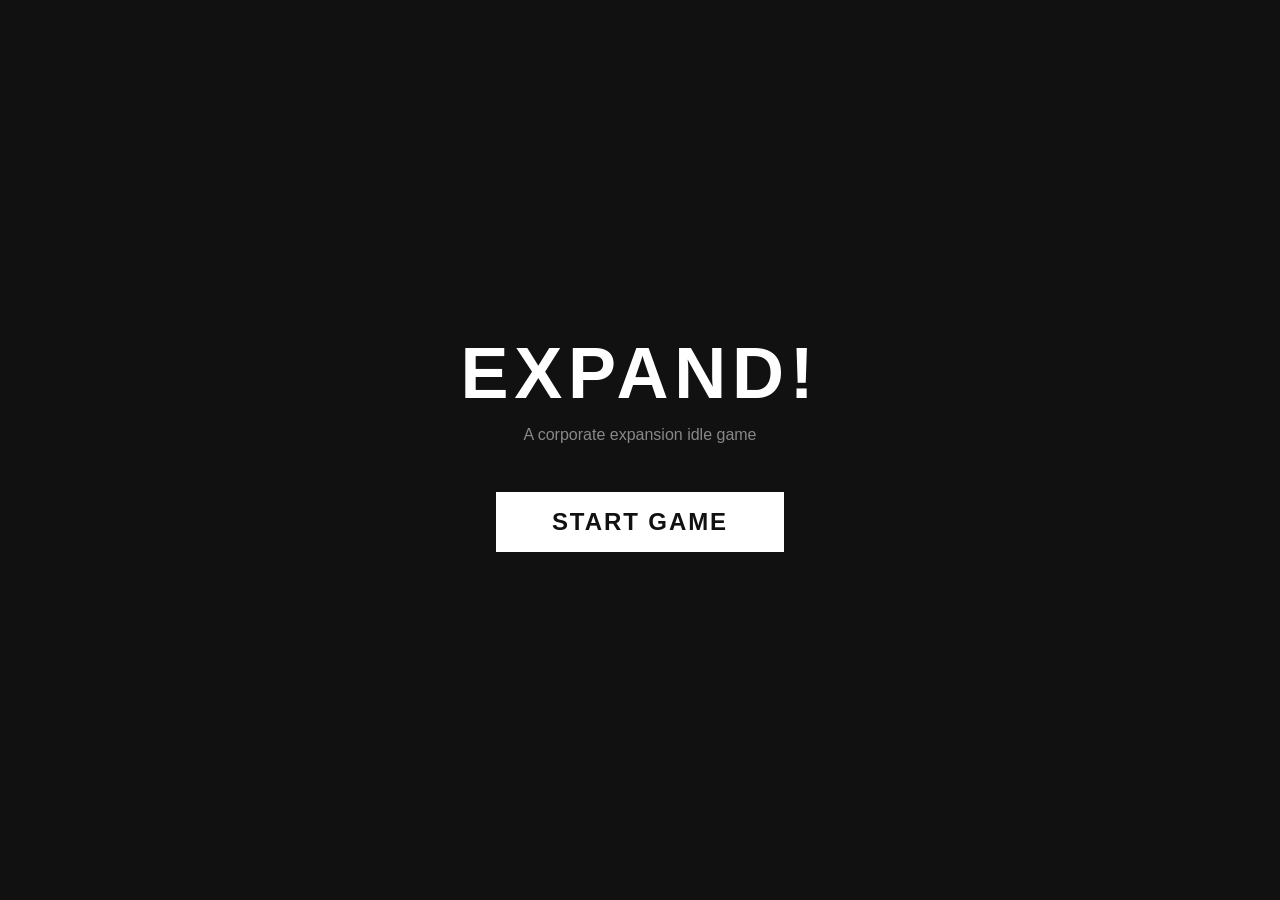
==== game/index.html @ 3dc61f21 "Game logic" ====
<!DOCTYPE html>
<html lang="en">
<head>
  <meta charset="UTF-8">
  <meta name="viewport" content="width=device-width, initial-scale=1.0">
  <title>EXPAND!</title>
  <link rel="stylesheet" href="css/style.css">
</head>
<body>

<!-- ── Start Screen ─────────────────────────────────────────────── -->
<div id="start-screen">
  <div class="start-inner">
    <h1 class="start-logo">EXPAND!</h1>
    <p class="start-tagline">A corporate expansion idle game</p>
    <button class="start-btn" onclick="window.startGame()">START GAME</button>
    <p class="start-note" id="start-resume" hidden>Session in progress — resume where you left off</p>
  </div>
</div>

<!-- ── Main Game ─────────────────────────────────────────────────── -->
<div id="game" hidden>

  <!-- Sticky top bar: money + click -->
  <div id="top-bar">
    <div id="money-display">$0</div>
    <div class="top-bar-right">
      <div id="income-display">$0/sec</div>
      <div id="revenue-display">$0 total</div>
      <button id="click-btn" onclick="window.handleClick()">CLICK</button>
      <div class="speed-controls">
        <span class="speed-label">DEV</span>
        <button class="speed-btn active" onclick="window.setGameSpeed(1)"   id="spd-1"  >1×</button>
        <button class="speed-btn"        onclick="window.setGameSpeed(10)"  id="spd-10" >10×</button>
        <button class="speed-btn"        onclick="window.setGameSpeed(100)" id="spd-100">100×</button>
      </div>
    </div>
  </div>

  <!-- Intern bar (hidden until 5 clicks) -->
  <div id="intern-bar" hidden>
    <span id="intern-label">Interns: <strong id="intern-count">0</strong></span>
    <span id="intern-income"></span>
    <button id="hire-btn" onclick="window.handleHireIntern()">
      Hire Intern — $<span id="intern-cost-display">5</span>
    </button>
    <span id="intern-flavor" hidden></span>
  </div>

  <!-- Fork choice (appears when threshold hit, before subsidiary unlocks) -->
  <div id="fork-zone" hidden></div>

  <!-- Subsidiary tabs -->
  <div id="sub-zone" hidden>
    <div id="sub-tabs"></div>
    <div id="sub-content"></div>
  </div>

  <!-- Government Track (visible after first gov upgrade is affordable) -->
  <div id="gov-zone" hidden>
    <div class="zone-header">Government Track</div>
    <div id="gov-content"></div>
  </div>

  <!-- HQ Upgrades (visible after first HQ threshold reached) -->
  <div id="hq-zone" hidden>
    <div class="zone-header">HQ Upgrades</div>
    <div id="hq-content"></div>
  </div>

</div>

<!-- ── Animation Overlay ─────────────────────────────────────────── -->
<!--
  Unified animation system for: subsidiary unlock, upgrade purchase, gov track, fork.
  Same HTML component for all — only content changes.
  TODO: replace .anim-media-slot with <img> or <video> once assets exist.
-->
<div id="anim-overlay" class="anim-overlay" hidden onclick="window.dismissAnim()">
  <div class="anim-card" onclick="event.stopPropagation()">
    <div class="anim-media-slot" id="anim-media">
      <!-- Future: <img src="…"> or <video src="…"> goes here -->
      <div class="anim-media-placeholder" id="anim-media-placeholder"></div>
    </div>
    <div class="anim-type"     id="anim-type"></div>
    <div class="anim-title"    id="anim-title"></div>
    <div class="anim-subtitle" id="anim-subtitle"></div>
    <div class="anim-detail"   id="anim-detail"></div>
    <button class="anim-continue" onclick="window.dismissAnim()">CONTINUE</button>
  </div>
</div>

<!-- ── Toast (quick upgrade feedback) ───────────────────────────── -->
<div id="toast" hidden></div>

<script type="module" src="js/main.js"></script>
</body>
</html>
---- game/css/style.css ----
/*
  EXPAND! — Game Styles
  Font: Helvetica only
  Sizes: 12px (label/meta), 16px (body), 24px (headline)
  Design pass will replace this entirely — keep it structural for now.
*/

*, *::before, *::after { box-sizing: border-box; margin: 0; padding: 0; }

:root {
  --black: #111;
  --white: #fff;
  --gray:  #888;
  --light: #f0f0f0;
  --border: #ddd;
  --red: #c00;
}

body {
  font-family: Helvetica, Arial, sans-serif;
  font-size: 16px;
  background: var(--light);
  color: var(--black);
  min-height: 100vh;
}

/* ── Start Screen ───────────────────────────────────────────────── */
#start-screen {
  position: fixed; inset: 0;
  background: var(--black);
  display: flex; align-items: center; justify-content: center;
  z-index: 100;
}
#start-screen.hidden { display: none; }

.start-inner { text-align: center; }

.start-logo {
  font-size: 72px;
  font-weight: bold;
  color: var(--white);
  letter-spacing: 0.08em;
  margin-bottom: 12px;
}

.start-tagline {
  font-size: 16px;
  color: var(--gray);
  margin-bottom: 48px;
}

.start-btn {
  font-family: inherit;
  font-size: 24px;
  font-weight: bold;
  letter-spacing: 0.08em;
  padding: 16px 56px;
  background: var(--white);
  color: var(--black);
  border: none;
  cursor: pointer;
  display: block;
  margin: 0 auto 16px;
}
.start-btn:hover { background: #ddd; }

.start-note {
  font-size: 12px;
  color: var(--gray);
}

/* ── Top Bar ────────────────────────────────────────────────────── */
#top-bar {
  background: var(--black);
  color: var(--white);
  padding: 12px 24px;
  display: flex;
  align-items: center;
  justify-content: space-between;
  position: sticky;
  top: 0;
  z-index: 50;
  gap: 16px;
}

#money-display {
  font-size: 24px;
  font-weight: bold;
  min-width: 140px;
}

.top-bar-right {
  display: flex;
  align-items: center;
  gap: 16px;
}

#income-display { font-size: 16px; color: #aaa; }
#revenue-display { font-size: 12px; color: var(--gray); }

#click-btn {
  font-family: inherit;
  font-size: 16px;
  font-weight: bold;
  letter-spacing: 0.05em;
  padding: 8px 28px;
  background: var(--white);
  color: var(--black);
  border: none;
  cursor: pointer;
}
#click-btn:active { transform: scale(0.96); }

.speed-controls {
  display: flex;
  align-items: center;
  gap: 4px;
}
.speed-label {
  font-size: 12px;
  color: #555;
  margin-right: 4px;
}
.speed-btn {
  font-family: inherit;
  font-size: 12px;
  padding: 4px 8px;
  background: transparent;
  color: var(--gray);
  border: 1px solid #444;
  cursor: pointer;
}
.speed-btn.active { background: var(--white); color: var(--black); border-color: var(--white); }
.speed-btn:hover:not(.active) { color: var(--white); }

/* ── Intern Bar ─────────────────────────────────────────────────── */
#intern-bar {
  background: var(--white);
  border-bottom: 1px solid var(--border);
  padding: 12px 24px;
  display: flex;
  align-items: center;
  gap: 20px;
  font-size: 16px;
}
#intern-bar[hidden] { display: none; }
#intern-income { font-size: 12px; color: var(--gray); }
#intern-flavor { font-size: 12px; color: var(--gray); font-style: italic; }

#hire-btn {
  font-family: inherit;
  font-size: 16px;
  padding: 6px 20px;
  border: 2px solid var(--black);
  background: transparent;
  cursor: pointer;
}
#hire-btn:hover:not(:disabled) { background: var(--black); color: var(--white); }
#hire-btn:disabled { border-color: var(--border); color: var(--gray); cursor: default; }

/* ── Zone structure ─────────────────────────────────────────────── */
.zone-header {
  font-size: 12px;
  font-weight: bold;
  letter-spacing: 0.08em;
  text-transform: uppercase;
  padding: 16px 24px 0;
  color: var(--gray);
}

/* ── Fork Zone ──────────────────────────────────────────────────── */
#fork-zone[hidden] { display: none; }
#fork-zone { background: var(--black); color: var(--white); }

.fork-block { padding: 32px 24px; border-bottom: 1px solid #333; }
.fork-block:last-child { border-bottom: none; }
.fork-label-text {
  font-size: 12px;
  font-weight: bold;
  letter-spacing: 0.08em;
  text-transform: uppercase;
  color: var(--gray);
  margin-bottom: 4px;
}
.fork-threshold-text {
  font-size: 12px;
  color: #555;
  margin-bottom: 20px;
}
.fork-options { display: flex; gap: 16px; }
.fork-option-btn {
  flex: 1;
  font-family: inherit;
  font-size: 16px;
  font-weight: bold;
  text-align: left;
  padding: 20px;
  background: transparent;
  color: var(--white);
  border: 2px solid #444;
  cursor: pointer;
}
.fork-option-btn:hover { border-color: var(--white); background: #222; }
.fork-option-name { font-size: 24px; display: block; margin-bottom: 4px; }
.fork-option-meta { font-size: 12px; color: var(--gray); display: block; }

/* ── Subsidiary Zone ────────────────────────────────────────────── */
#sub-zone[hidden] { display: none; }
#sub-zone { background: var(--white); }

#sub-tabs {
  display: flex;
  border-bottom: 2px solid var(--black);
  overflow-x: auto;
  padding: 0 24px;
}

.sub-tab {
  font-family: inherit;
  font-size: 12px;
  font-weight: bold;
  letter-spacing: 0.06em;
  text-transform: uppercase;
  padding: 12px 20px;
  background: transparent;
  border: none;
  cursor: pointer;
  color: var(--gray);
  white-space: nowrap;
  border-bottom: 2px solid transparent;
  margin-bottom: -2px;
}
.sub-tab:hover { color: var(--black); }
.sub-tab.active { color: var(--black); border-bottom-color: var(--black); }

#sub-content { padding: 24px; }

.sub-header {
  display: flex;
  align-items: baseline;
  gap: 12px;
  margin-bottom: 24px;
}
.sub-name-big { font-size: 24px; font-weight: bold; }
.sub-ticker-tag {
  font-size: 12px;
  font-weight: bold;
  font-family: 'Courier New', monospace;
  color: var(--gray);
}
.sub-rate-tag { font-size: 12px; color: var(--gray); }
.sub-rate-current { font-size: 12px; color: var(--black); font-weight: bold; }

.tier-block { margin-bottom: 32px; }
.tier-label {
  font-size: 12px;
  font-weight: bold;
  letter-spacing: 0.08em;
  text-transform: uppercase;
  color: var(--gray);
  margin-bottom: 12px;
  display: flex;
  align-items: center;
  gap: 12px;
}
.tier-locked-tag {
  font-size: 12px;
  color: #bbb;
  font-weight: normal;
  letter-spacing: 0;
  text-transform: none;
  font-style: italic;
}

.upgrade-row {
  display: flex;
  align-items: center;
  justify-content: space-between;
  padding: 10px 0;
  border-bottom: 1px solid var(--border);
  gap: 16px;
}
.upgrade-row:last-child { border-bottom: none; }
.upgrade-row.is-purchased { opacity: 0.45; }
.upgrade-row.is-locked { opacity: 0.3; pointer-events: none; }

.upgrade-name { font-size: 16px; flex: 1; }
.upgrade-name.is-path {
  font-size: 12px;
  color: #bbb;
  font-family: 'Courier New', monospace;
}

.purchased-mark { font-size: 16px; color: var(--black); }

.buy-btn {
  font-family: inherit;
  font-size: 12px;
  font-weight: bold;
  padding: 6px 14px;
  border: 2px solid var(--black);
  background: transparent;
  cursor: pointer;
  white-space: nowrap;
}
.buy-btn:hover:not(.unaffordable) { background: var(--black); color: var(--white); }
.buy-btn.unaffordable {
  border-color: var(--border);
  color: var(--gray);
  cursor: default;
}

/* ── Government Track ───────────────────────────────────────────── */
#gov-zone[hidden] { display: none; }
#gov-zone { background: var(--light); padding-bottom: 24px; }

#gov-content {
  display: grid;
  grid-template-columns: repeat(auto-fill, minmax(260px, 1fr));
  gap: 16px;
  padding: 16px 24px;
}

.gov-category { background: var(--white); padding: 16px; }
.gov-cat-name {
  font-size: 12px;
  font-weight: bold;
  letter-spacing: 0.06em;
  text-transform: uppercase;
  margin-bottom: 12px;
  color: var(--gray);
}

.gov-row {
  display: flex;
  align-items: flex-start;
  justify-content: space-between;
  gap: 12px;
  padding: 10px 0;
  border-bottom: 1px solid var(--border);
}
.gov-row:last-child { border-bottom: none; }
.gov-row.is-purchased { opacity: 0.45; }
.gov-row.is-locked { opacity: 0.3; pointer-events: none; }

.gov-row-name { font-size: 16px; flex: 1; }
.gov-row-name.is-path {
  font-size: 12px;
  color: #bbb;
  font-family: 'Courier New', monospace;
}

/* ── HQ Upgrades ────────────────────────────────────────────────── */
#hq-zone[hidden] { display: none; }
#hq-zone { background: var(--white); padding-bottom: 24px; }

#hq-content { padding: 16px 24px; }

.hq-row {
  display: flex;
  align-items: center;
  justify-content: space-between;
  gap: 16px;
  padding: 14px 0;
  border-bottom: 1px solid var(--border);
}
.hq-row:last-child { border-bottom: none; }
.hq-row.is-purchased { opacity: 0.45; }
.hq-row.is-locked { opacity: 0.3; }

.hq-row-info { flex: 1; }
.hq-row-name { font-size: 16px; font-weight: bold; }
.hq-row-effect { font-size: 12px; color: var(--gray); margin-top: 2px; }
.hq-row-threshold { font-size: 12px; color: var(--gray); white-space: nowrap; }
.hq-activated { font-size: 12px; color: var(--black); font-weight: bold; }

/* ── Animation Overlay ──────────────────────────────────────────── */
.anim-overlay {
  position: fixed; inset: 0;
  background: rgba(0,0,0,0.88);
  display: flex;
  align-items: center;
  justify-content: center;
  z-index: 200;
}
.anim-overlay[hidden] { display: none; }
.anim-overlay.anim-fade-in  { animation: anim-in  0.2s ease; }
.anim-overlay.anim-fade-out { animation: anim-out 0.2s ease forwards; }
@keyframes anim-in  { from { opacity: 0; } to { opacity: 1; } }
@keyframes anim-out { from { opacity: 1; } to { opacity: 0; } }

.anim-card {
  background: var(--white);
  padding: 40px 48px;
  max-width: 480px;
  width: 90%;
  text-align: center;
}

/* Media slot — replace inner div with <img> or <video> when assets exist */
.anim-media-slot {
  margin-bottom: 24px;
}
.anim-media-placeholder {
  width: 100%;
  height: 140px;
  background: var(--light);
  display: flex;
  align-items: center;
  justify-content: center;
  font-size: 12px;
  color: #bbb;
  font-family: 'Courier New', monospace;
}

.anim-type {
  font-size: 12px;
  font-weight: bold;
  letter-spacing: 0.1em;
  text-transform: uppercase;
  color: var(--gray);
  margin-bottom: 8px;
}
.anim-title    { font-size: 24px; font-weight: bold; margin-bottom: 8px; }
.anim-subtitle { font-size: 16px; color: var(--gray); margin-bottom: 4px; }
.anim-detail   { font-size: 12px; color: var(--gray); margin-bottom: 24px; }

.anim-continue {
  font-family: inherit;
  font-size: 16px;
  font-weight: bold;
  letter-spacing: 0.05em;
  padding: 10px 36px;
  background: var(--black);
  color: var(--white);
  border: none;
  cursor: pointer;
}
.anim-continue:hover { background: #333; }

/* ── Toast ──────────────────────────────────────────────────────── */
#toast {
  position: fixed;
  bottom: 24px;
  right: 24px;
  background: var(--black);
  color: var(--white);
  font-size: 12px;
  padding: 10px 18px;
  z-index: 150;
  pointer-events: none;
  opacity: 0;
  transition: opacity 0.15s;
}
#toast.show { opacity: 1; }
#toast[hidden] { display: none; }
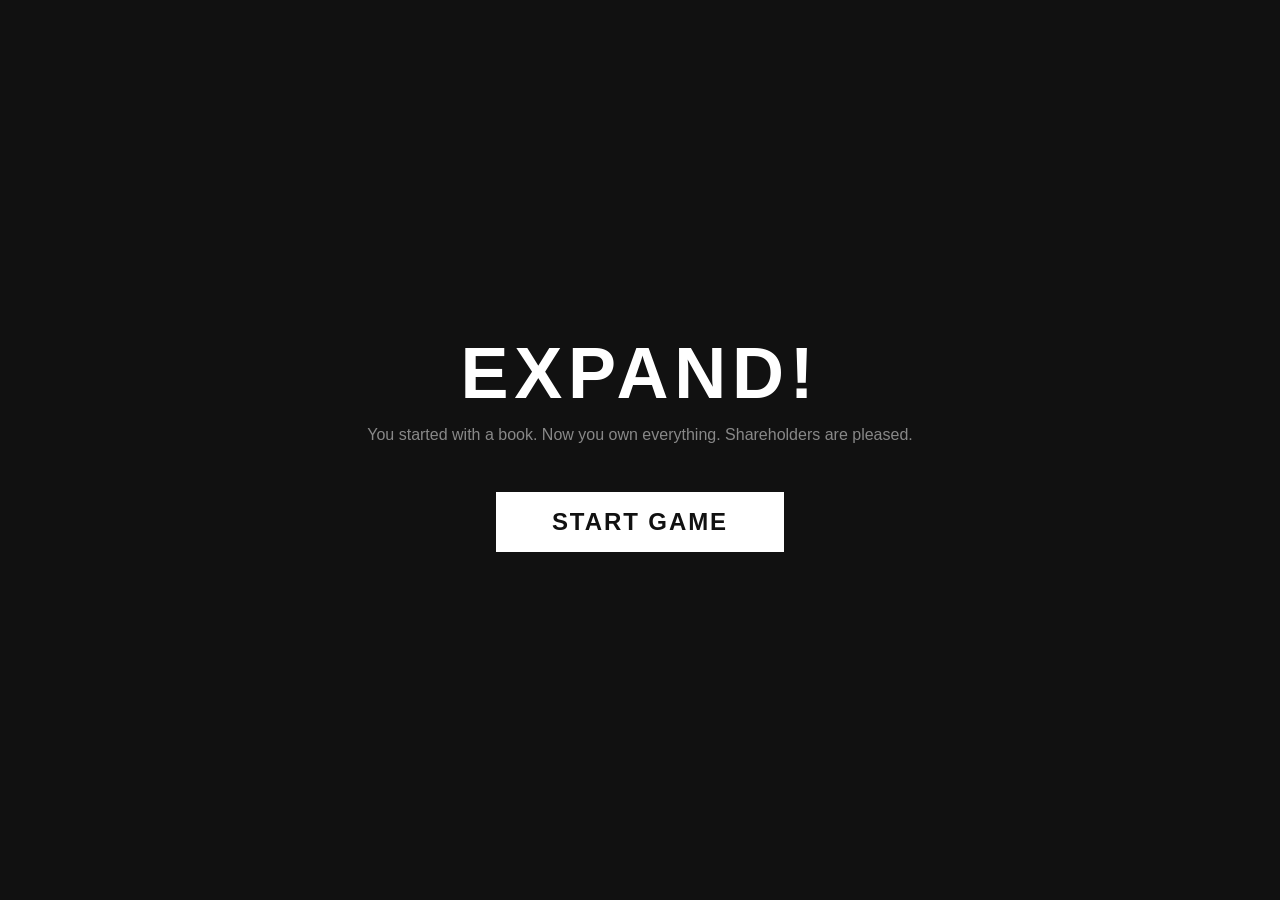
==== commit 9265eae5: "Added copy support in CMS" ====
--- a/game/index.html
+++ b/game/index.html
@@ -12,7 +12,7 @@
 <div id="start-screen">
   <div class="start-inner">
     <h1 class="start-logo">EXPAND!</h1>
-    <p class="start-tagline">A corporate expansion idle game</p>
+    <p class="start-tagline">You started with a book. Now you own everything. Shareholders are pleased.</p>
     <button class="start-btn" onclick="window.startGame()">START GAME</button>
     <p class="start-note" id="start-resume" hidden>Session in progress — resume where you left off</p>
   </div>
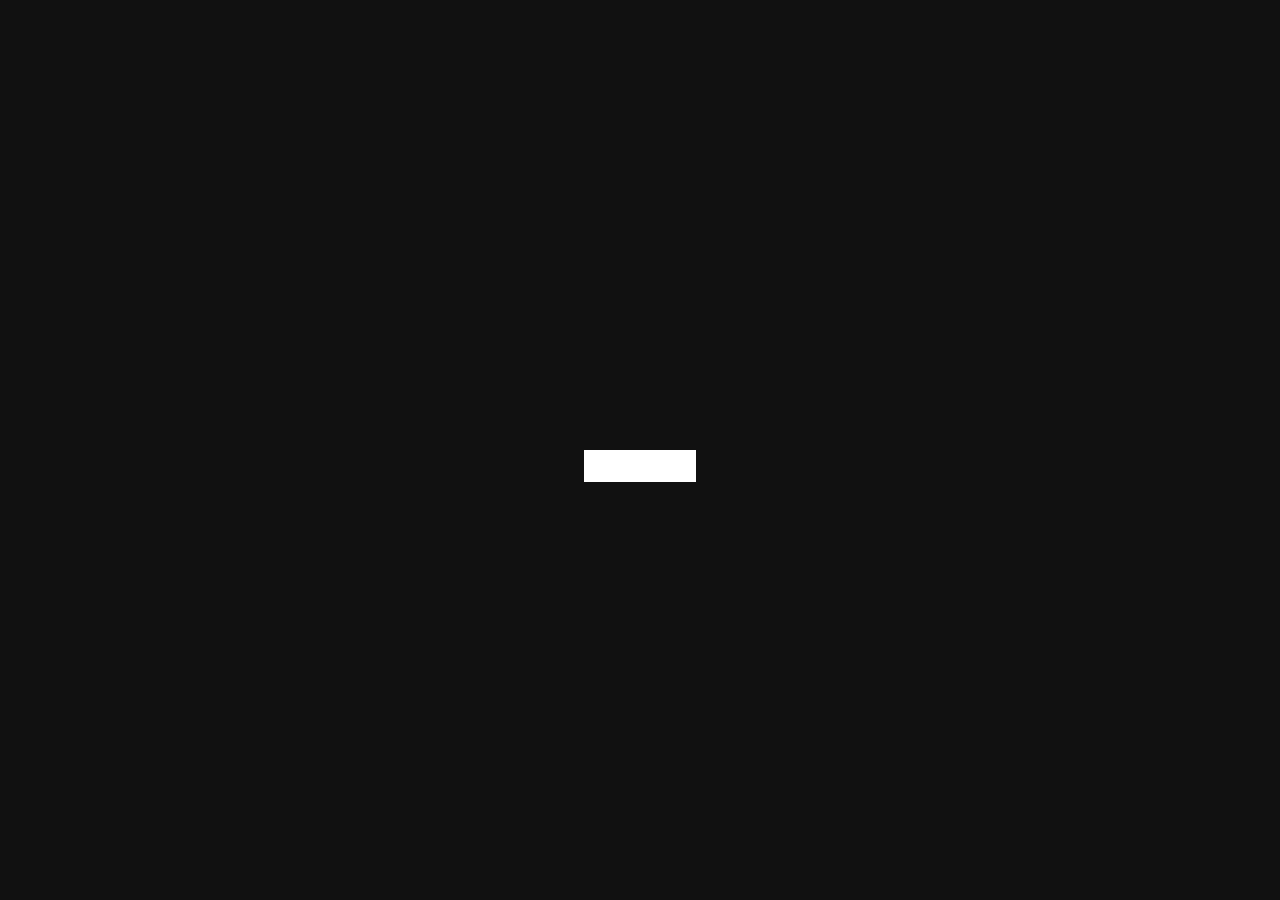
==== commit df518872: "Add start screen copy" ====
--- a/game/index.html
+++ b/game/index.html
@@ -11,10 +11,10 @@
 <!-- ── Start Screen ─────────────────────────────────────────────── -->
 <div id="start-screen">
   <div class="start-inner">
-    <h1 class="start-logo">EXPAND!</h1>
-    <p class="start-tagline">You started with a book. Now you own everything. Shareholders are pleased.</p>
-    <button class="start-btn" onclick="window.startGame()">START GAME</button>
-    <p class="start-note" id="start-resume" hidden>Session in progress — resume where you left off</p>
+    <h1 class="start-logo"  id="start-headline"></h1>
+    <p class="start-tagline" id="start-tagline"></p>
+    <button class="start-btn" id="start-cta" onclick="window.startGame()"></button>
+    <p class="start-note"    id="start-resume" hidden></p>
   </div>
 </div>
 
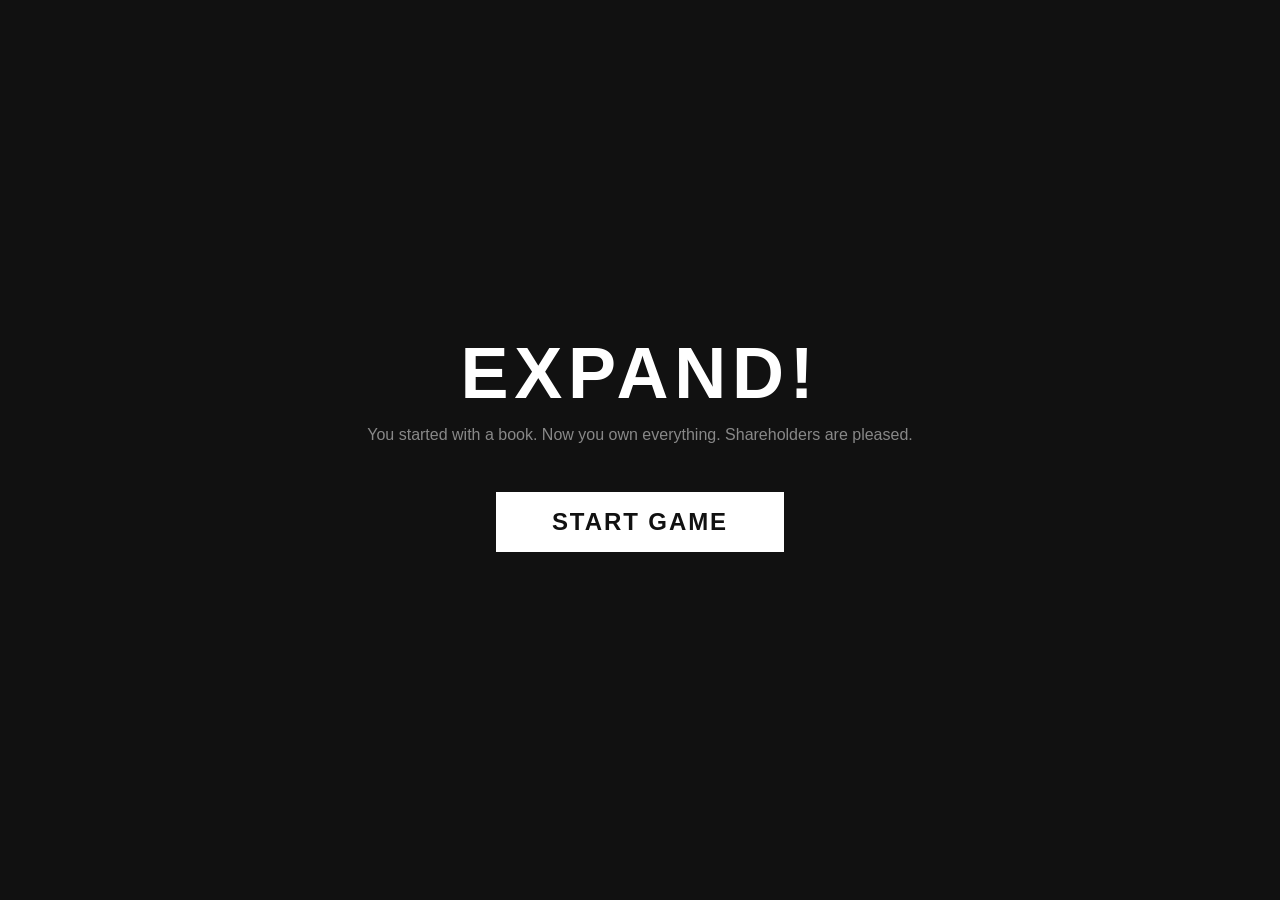
==== commit 6cdabd67: "fixes to copy" ====
--- a/game/index.html
+++ b/game/index.html
@@ -11,10 +11,10 @@
 <!-- ── Start Screen ─────────────────────────────────────────────── -->
 <div id="start-screen">
   <div class="start-inner">
-    <h1 class="start-logo"  id="start-headline"></h1>
-    <p class="start-tagline" id="start-tagline"></p>
-    <button class="start-btn" id="start-cta" onclick="window.startGame()"></button>
-    <p class="start-note"    id="start-resume" hidden></p>
+    <h1 class="start-logo"  id="start-headline">EXPAND!</h1>
+    <p class="start-tagline" id="start-tagline">You started with a book. Now you own everything. Shareholders are pleased.</p>
+    <button class="start-btn" id="start-cta" onclick="window.startGame()">START GAME</button>
+    <p class="start-note"    id="start-resume" hidden>Session in progress — resume where you left off</p>
   </div>
 </div>
 
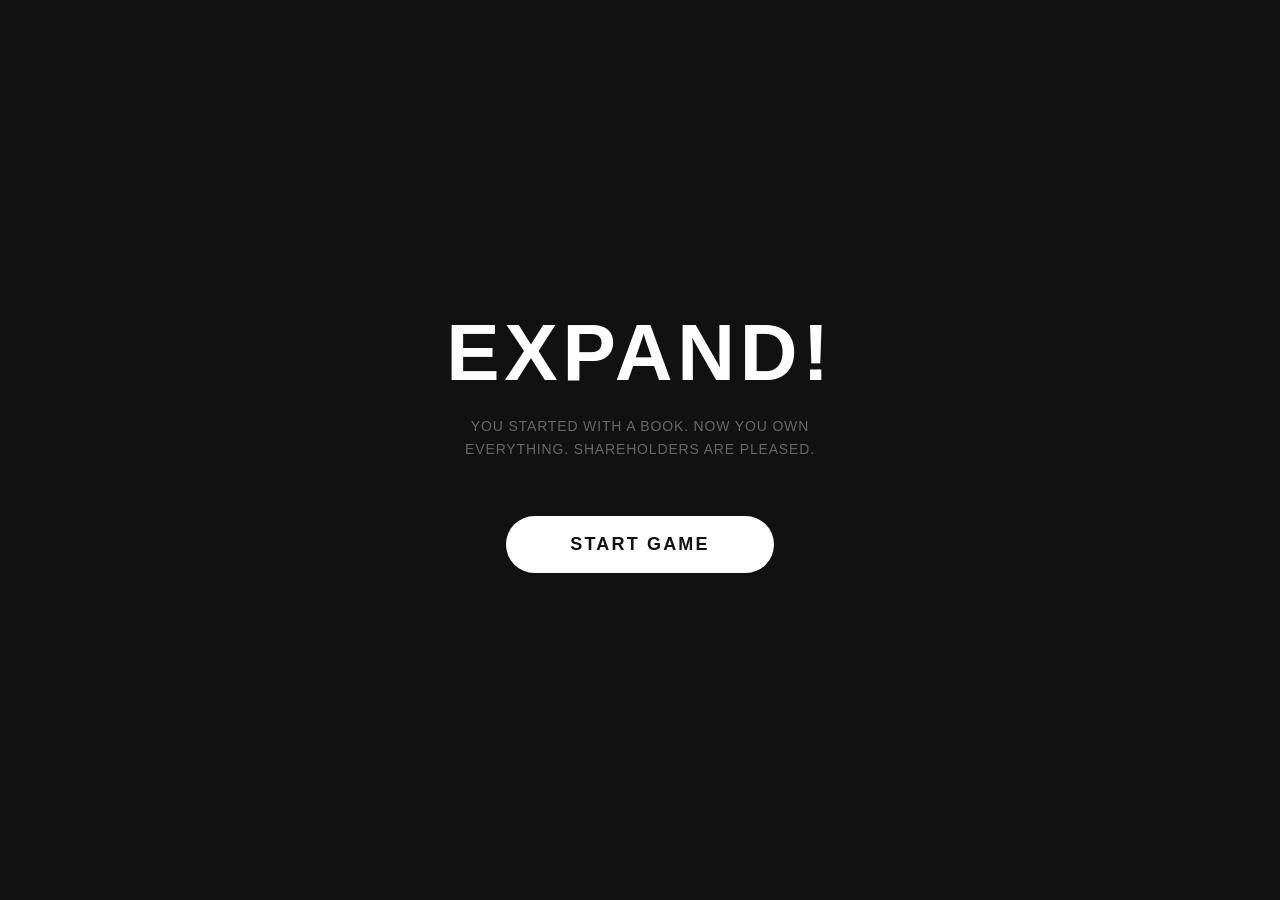
==== commit d816a30f: "design" ====
--- a/game/index.html
+++ b/game/index.html
@@ -21,12 +21,12 @@
 <!-- ── Main Game ─────────────────────────────────────────────────── -->
 <div id="game" hidden>
 
-  <!-- Sticky top bar: money + click -->
+  <!-- Top: money pill + stat pills -->
   <div id="top-bar">
     <div id="money-display">$0</div>
     <div class="top-bar-right">
-      <div id="income-display">$0/sec</div>
-      <div id="revenue-display">$0 total</div>
+      <div id="income-display">$0/SEC</div>
+      <div id="revenue-display">$0 TOTAL</div>
       <button id="click-btn" onclick="window.handleClick()">CLICK</button>
       <div class="speed-controls">
         <span class="speed-label">DEV</span>
@@ -39,12 +39,18 @@
 
   <!-- Intern bar (hidden until 5 clicks) -->
   <div id="intern-bar" hidden>
-    <span id="intern-label">Interns: <strong id="intern-count">0</strong></span>
+    <span id="intern-label">INTERNS: <strong id="intern-count">0</strong></span>
     <span id="intern-income"></span>
     <button id="hire-btn" onclick="window.handleHireIntern()">
-      Hire Intern — $<span id="intern-cost-display">5</span>
+      HIRE INTERN — $<span id="intern-cost-display">5</span>
     </button>
     <span id="intern-flavor" hidden></span>
+  </div>
+
+  <!-- Click zone: big emoji + income rate -->
+  <div class="click-zone">
+    <span class="click-emoji" onclick="window.handleClick()">💵</span>
+    <div class="click-income" id="click-income-display">$0 / SECOND</div>
   </div>
 
   <!-- Fork choice (appears when threshold hit, before subsidiary unlocks) -->
--- a/game/css/style.css
+++ b/game/css/style.css
@@ -1,27 +1,26 @@
 /*
   EXPAND! — Game Styles
-  Font: Helvetica only
-  Sizes: 12px (label/meta), 16px (body), 24px (headline)
-  Design pass will replace this entirely — keep it structural for now.
+  Design: centered layout, pill stats, large click target, card upgrades
+  Font: Helvetica only · All caps throughout
 */
 
 *, *::before, *::after { box-sizing: border-box; margin: 0; padding: 0; }
 
 :root {
-  --black: #111;
-  --white: #fff;
-  --gray:  #888;
-  --light: #f0f0f0;
-  --border: #ddd;
-  --red: #c00;
+  --black:  #111;
+  --white:  #fff;
+  --gray:   #888;
+  --light:  #f5f5f5;
+  --border: #d0d0d0;
 }
 
 body {
   font-family: Helvetica, Arial, sans-serif;
-  font-size: 16px;
-  background: var(--light);
+  background: var(--white);
   color: var(--black);
   min-height: 100vh;
+  text-transform: uppercase;
+  letter-spacing: 0.04em;
 }
 
 /* ── Start Screen ───────────────────────────────────────────────── */
@@ -33,301 +32,404 @@
 }
 #start-screen.hidden { display: none; }
 
-.start-inner { text-align: center; }
+.start-inner { text-align: center; padding: 40px; }
 
 .start-logo {
-  font-size: 72px;
+  font-size: 80px;
   font-weight: bold;
   color: var(--white);
-  letter-spacing: 0.08em;
-  margin-bottom: 12px;
+  letter-spacing: 0.06em;
+  margin-bottom: 16px;
 }
 
 .start-tagline {
-  font-size: 16px;
-  color: var(--gray);
-  margin-bottom: 48px;
+  font-size: 14px;
+  color: #666;
+  letter-spacing: 0.06em;
+  text-transform: uppercase;
+  margin-bottom: 56px;
+  max-width: 440px;
+  line-height: 1.6;
 }
 
 .start-btn {
   font-family: inherit;
-  font-size: 24px;
-  font-weight: bold;
-  letter-spacing: 0.08em;
-  padding: 16px 56px;
+  font-size: 18px;
+  font-weight: bold;
+  letter-spacing: 0.12em;
+  text-transform: uppercase;
+  padding: 18px 64px;
   background: var(--white);
   color: var(--black);
   border: none;
-  cursor: pointer;
-  display: block;
-  margin: 0 auto 16px;
-}
-.start-btn:hover { background: #ddd; }
+  border-radius: 100px;
+  cursor: pointer;
+  display: inline-block;
+  margin-bottom: 20px;
+}
+.start-btn:hover { background: #e0e0e0; }
 
 .start-note {
-  font-size: 12px;
-  color: var(--gray);
-}
-
-/* ── Top Bar ────────────────────────────────────────────────────── */
+  font-size: 11px;
+  color: #555;
+  letter-spacing: 0.08em;
+}
+
+/* ── Main game wrapper ──────────────────────────────────────────── */
+#game {
+  max-width: 900px;
+  margin: 0 auto;
+  padding: 40px 24px 80px;
+}
+#game[hidden] { display: none; }
+
+/* ── Money pill ─────────────────────────────────────────────────── */
 #top-bar {
+  display: flex;
+  flex-direction: column;
+  align-items: center;
+  gap: 14px;
+  margin-bottom: 48px;
+}
+
+#money-display {
+  font-size: 36px;
+  font-weight: bold;
   background: var(--black);
   color: var(--white);
-  padding: 12px 24px;
-  display: flex;
-  align-items: center;
-  justify-content: space-between;
-  position: sticky;
-  top: 0;
-  z-index: 50;
-  gap: 16px;
-}
-
-#money-display {
-  font-size: 24px;
-  font-weight: bold;
-  min-width: 140px;
-}
-
+  padding: 14px 36px;
+  border-radius: 100px;
+  letter-spacing: 0.06em;
+  white-space: nowrap;
+}
+
+/* ── Stat pills row ─────────────────────────────────────────────── */
 .top-bar-right {
   display: flex;
   align-items: center;
-  gap: 16px;
-}
-
-#income-display { font-size: 16px; color: #aaa; }
-#revenue-display { font-size: 12px; color: var(--gray); }
-
-#click-btn {
-  font-family: inherit;
-  font-size: 16px;
-  font-weight: bold;
-  letter-spacing: 0.05em;
-  padding: 8px 28px;
-  background: var(--white);
+  gap: 10px;
+  flex-wrap: wrap;
+  justify-content: center;
+}
+
+#income-display,
+#revenue-display {
+  font-size: 13px;
+  font-weight: bold;
+  letter-spacing: 0.08em;
+  border: 2px solid var(--black);
+  border-radius: 100px;
+  padding: 6px 20px;
   color: var(--black);
-  border: none;
-  cursor: pointer;
-}
-#click-btn:active { transform: scale(0.96); }
+  background: transparent;
+  white-space: nowrap;
+}
+
+/* CLICK button hidden from top bar — it lives in the click zone now */
+#click-btn { display: none; }
 
 .speed-controls {
   display: flex;
   align-items: center;
   gap: 4px;
+  margin-left: 8px;
 }
 .speed-label {
-  font-size: 12px;
-  color: #555;
+  font-size: 10px;
+  color: #aaa;
+  letter-spacing: 0.1em;
   margin-right: 4px;
 }
 .speed-btn {
   font-family: inherit;
-  font-size: 12px;
-  padding: 4px 8px;
+  font-size: 10px;
+  letter-spacing: 0.06em;
+  padding: 4px 10px;
   background: transparent;
-  color: var(--gray);
-  border: 1px solid #444;
-  cursor: pointer;
-}
-.speed-btn.active { background: var(--white); color: var(--black); border-color: var(--white); }
-.speed-btn:hover:not(.active) { color: var(--white); }
-
-/* ── Intern Bar ─────────────────────────────────────────────────── */
+  color: #bbb;
+  border: 1px solid #ddd;
+  border-radius: 100px;
+  cursor: pointer;
+}
+.speed-btn.active { background: var(--black); color: var(--white); border-color: var(--black); }
+.speed-btn:hover:not(.active) { border-color: var(--black); color: var(--black); }
+
+/* ── Intern bar — repurposed as a stat pill row ─────────────────── */
 #intern-bar {
-  background: var(--white);
-  border-bottom: 1px solid var(--border);
-  padding: 12px 24px;
-  display: flex;
+  display: flex;
+  align-items: center;
+  justify-content: center;
+  gap: 10px;
+  flex-wrap: wrap;
+  margin-bottom: 40px;
+}
+#intern-bar[hidden] { display: none; }
+
+#intern-label {
+  font-size: 13px;
+  font-weight: bold;
+  letter-spacing: 0.08em;
+  border: 2px solid var(--black);
+  border-radius: 100px;
+  padding: 6px 20px;
+}
+
+#intern-income { display: none; }
+#intern-flavor { display: none; }
+
+#hire-btn {
+  font-family: inherit;
+  font-size: 13px;
+  font-weight: bold;
+  letter-spacing: 0.08em;
+  padding: 7px 22px;
+  border: 2px solid var(--black);
+  border-radius: 100px;
+  background: transparent;
+  cursor: pointer;
+}
+#hire-btn:hover:not(:disabled) { background: var(--black); color: var(--white); }
+#hire-btn:disabled { border-color: var(--border); color: #bbb; cursor: default; }
+
+/* ── Click zone ─────────────────────────────────────────────────── */
+.click-zone {
+  display: flex;
+  flex-direction: column;
   align-items: center;
   gap: 20px;
-  font-size: 16px;
-}
-#intern-bar[hidden] { display: none; }
-#intern-income { font-size: 12px; color: var(--gray); }
-#intern-flavor { font-size: 12px; color: var(--gray); font-style: italic; }
-
-#hire-btn {
-  font-family: inherit;
-  font-size: 16px;
-  padding: 6px 20px;
-  border: 2px solid var(--black);
-  background: transparent;
-  cursor: pointer;
-}
-#hire-btn:hover:not(:disabled) { background: var(--black); color: var(--white); }
-#hire-btn:disabled { border-color: var(--border); color: var(--gray); cursor: default; }
-
-/* ── Zone structure ─────────────────────────────────────────────── */
-.zone-header {
-  font-size: 12px;
-  font-weight: bold;
-  letter-spacing: 0.08em;
-  text-transform: uppercase;
-  padding: 16px 24px 0;
-  color: var(--gray);
+  margin-bottom: 56px;
+}
+
+.click-emoji {
+  font-size: 120px;
+  line-height: 1;
+  cursor: pointer;
+  user-select: none;
+  transition: transform 0.08s ease;
+  display: block;
+}
+.click-emoji:active { transform: scale(0.92); }
+
+.click-income {
+  font-size: 42px;
+  font-weight: bold;
+  letter-spacing: 0.06em;
+  color: var(--black);
+  text-align: center;
 }
 
 /* ── Fork Zone ──────────────────────────────────────────────────── */
 #fork-zone[hidden] { display: none; }
-#fork-zone { background: var(--black); color: var(--white); }
-
-.fork-block { padding: 32px 24px; border-bottom: 1px solid #333; }
-.fork-block:last-child { border-bottom: none; }
+#fork-zone { margin-bottom: 40px; }
+
+.fork-block { padding: 32px 0; border-top: 2px solid var(--black); }
 .fork-label-text {
-  font-size: 12px;
-  font-weight: bold;
-  letter-spacing: 0.08em;
-  text-transform: uppercase;
+  font-size: 11px;
+  font-weight: bold;
+  letter-spacing: 0.1em;
   color: var(--gray);
   margin-bottom: 4px;
 }
 .fork-threshold-text {
   font-size: 12px;
-  color: #555;
-  margin-bottom: 20px;
-}
-.fork-options { display: flex; gap: 16px; }
+  color: #aaa;
+  margin-bottom: 24px;
+  letter-spacing: 0.06em;
+}
+.fork-options { display: flex; gap: 12px; }
 .fork-option-btn {
   flex: 1;
   font-family: inherit;
-  font-size: 16px;
-  font-weight: bold;
+  font-size: 14px;
+  font-weight: bold;
+  letter-spacing: 0.06em;
+  text-transform: uppercase;
   text-align: left;
-  padding: 20px;
+  padding: 20px 24px;
   background: transparent;
-  color: var(--white);
-  border: 2px solid #444;
-  cursor: pointer;
-}
-.fork-option-btn:hover { border-color: var(--white); background: #222; }
-.fork-option-name { font-size: 24px; display: block; margin-bottom: 4px; }
-.fork-option-meta { font-size: 12px; color: var(--gray); display: block; }
+  color: var(--black);
+  border: 2px solid var(--black);
+  border-radius: 12px;
+  cursor: pointer;
+}
+.fork-option-btn:hover { background: var(--black); color: var(--white); }
+.fork-option-name { font-size: 22px; display: block; margin-bottom: 6px; }
+.fork-option-meta { font-size: 11px; color: inherit; opacity: 0.6; display: block; letter-spacing: 0.08em; }
 
 /* ── Subsidiary Zone ────────────────────────────────────────────── */
 #sub-zone[hidden] { display: none; }
-#sub-zone { background: var(--white); }
+#sub-zone { margin-bottom: 40px; }
 
 #sub-tabs {
   display: flex;
-  border-bottom: 2px solid var(--black);
-  overflow-x: auto;
-  padding: 0 24px;
+  gap: 8px;
+  flex-wrap: wrap;
+  margin-bottom: 32px;
 }
 
 .sub-tab {
   font-family: inherit;
   font-size: 12px;
   font-weight: bold;
-  letter-spacing: 0.06em;
-  text-transform: uppercase;
-  padding: 12px 20px;
+  letter-spacing: 0.1em;
+  text-transform: uppercase;
+  padding: 7px 18px;
   background: transparent;
-  border: none;
-  cursor: pointer;
-  color: var(--gray);
-  white-space: nowrap;
-  border-bottom: 2px solid transparent;
-  margin-bottom: -2px;
-}
-.sub-tab:hover { color: var(--black); }
-.sub-tab.active { color: var(--black); border-bottom-color: var(--black); }
-
-#sub-content { padding: 24px; }
+  border: 2px solid var(--border);
+  border-radius: 100px;
+  cursor: pointer;
+  color: var(--gray);
+}
+.sub-tab:hover { border-color: var(--black); color: var(--black); }
+.sub-tab.active {
+  background: var(--black);
+  color: var(--white);
+  border-color: var(--black);
+}
+
+#sub-content {}
 
 .sub-header {
   display: flex;
   align-items: baseline;
   gap: 12px;
-  margin-bottom: 24px;
-}
-.sub-name-big { font-size: 24px; font-weight: bold; }
+  margin-bottom: 32px;
+}
+.sub-name-big {
+  font-size: 28px;
+  font-weight: bold;
+  letter-spacing: 0.04em;
+}
 .sub-ticker-tag {
+  font-size: 11px;
+  font-weight: bold;
+  font-family: 'Courier New', monospace;
+  letter-spacing: 0.1em;
+  color: var(--gray);
+}
+.sub-rate-tag { font-size: 11px; color: var(--gray); letter-spacing: 0.06em; }
+.sub-rate-current { font-size: 11px; font-weight: bold; color: var(--black); letter-spacing: 0.06em; }
+
+/* ── Upgrade tiers ──────────────────────────────────────────────── */
+.tier-block { margin-bottom: 40px; }
+.tier-label {
+  font-size: 11px;
+  font-weight: bold;
+  letter-spacing: 0.12em;
+  color: var(--gray);
+  margin-bottom: 14px;
+  display: flex;
+  align-items: center;
+  gap: 12px;
+}
+.tier-locked-tag {
+  font-size: 11px;
+  color: #ccc;
+  font-weight: normal;
+  letter-spacing: 0.06em;
+  font-style: italic;
+  text-transform: none;
+}
+
+/* Upgrade cards — 5-across grid */
+.upgrade-grid {
+  display: grid;
+  grid-template-columns: repeat(5, 1fr);
+  gap: 10px;
+}
+
+.upgrade-card {
+  border: 2px solid var(--black);
+  padding: 16px 14px;
+  min-height: 90px;
+  display: flex;
+  flex-direction: column;
+  justify-content: space-between;
+  gap: 8px;
+  cursor: pointer;
+  background: var(--white);
+  transition: background 0.1s, color 0.1s;
+  text-align: left;
+}
+.upgrade-card:hover:not(.is-purchased):not(.is-locked):not(.unaffordable) {
+  background: var(--black);
+  color: var(--white);
+}
+.upgrade-card:hover:not(.is-purchased):not(.is-locked):not(.unaffordable) .upgrade-card-price {
+  color: inherit;
+}
+.upgrade-card.is-purchased {
+  border-color: var(--border);
+  opacity: 0.4;
+  cursor: default;
+}
+.upgrade-card.is-locked {
+  border-color: var(--border);
+  opacity: 0.2;
+  pointer-events: none;
+}
+.upgrade-card.unaffordable {
+  border-color: var(--border);
+  cursor: default;
+}
+.upgrade-card.unaffordable .upgrade-card-price { color: #bbb; }
+
+.upgrade-card-name {
   font-size: 12px;
   font-weight: bold;
+  letter-spacing: 0.06em;
+  line-height: 1.3;
+}
+.upgrade-card-name.is-path {
+  font-size: 10px;
+  color: #ccc;
   font-family: 'Courier New', monospace;
-  color: var(--gray);
-}
-.sub-rate-tag { font-size: 12px; color: var(--gray); }
-.sub-rate-current { font-size: 12px; color: var(--black); font-weight: bold; }
-
-.tier-block { margin-bottom: 32px; }
-.tier-label {
+  font-weight: normal;
+  text-transform: none;
+  letter-spacing: 0;
+}
+
+.upgrade-card-price {
   font-size: 12px;
   font-weight: bold;
-  letter-spacing: 0.08em;
-  text-transform: uppercase;
-  color: var(--gray);
-  margin-bottom: 12px;
-  display: flex;
-  align-items: center;
-  gap: 12px;
-}
-.tier-locked-tag {
-  font-size: 12px;
-  color: #bbb;
-  font-weight: normal;
-  letter-spacing: 0;
-  text-transform: none;
-  font-style: italic;
-}
-
-.upgrade-row {
-  display: flex;
-  align-items: center;
-  justify-content: space-between;
-  padding: 10px 0;
-  border-bottom: 1px solid var(--border);
-  gap: 16px;
-}
-.upgrade-row:last-child { border-bottom: none; }
-.upgrade-row.is-purchased { opacity: 0.45; }
-.upgrade-row.is-locked { opacity: 0.3; pointer-events: none; }
-
-.upgrade-name { font-size: 16px; flex: 1; }
-.upgrade-name.is-path {
-  font-size: 12px;
-  color: #bbb;
-  font-family: 'Courier New', monospace;
-}
-
-.purchased-mark { font-size: 16px; color: var(--black); }
-
-.buy-btn {
-  font-family: inherit;
-  font-size: 12px;
-  font-weight: bold;
-  padding: 6px 14px;
-  border: 2px solid var(--black);
-  background: transparent;
-  cursor: pointer;
-  white-space: nowrap;
-}
-.buy-btn:hover:not(.unaffordable) { background: var(--black); color: var(--white); }
-.buy-btn.unaffordable {
-  border-color: var(--border);
-  color: var(--gray);
-  cursor: default;
+  letter-spacing: 0.04em;
+  color: var(--black);
+}
+
+.purchased-mark { display: none; } /* checkmark hidden — card style handles it */
+
+/* Legacy row layout — kept for fallback, should not render */
+.upgrade-row { display: none; }
+.buy-btn     { display: none; }
+
+/* ── Zone header ────────────────────────────────────────────────── */
+.zone-header {
+  font-size: 11px;
+  font-weight: bold;
+  letter-spacing: 0.12em;
+  color: var(--gray);
+  margin-bottom: 16px;
 }
 
 /* ── Government Track ───────────────────────────────────────────── */
 #gov-zone[hidden] { display: none; }
-#gov-zone { background: var(--light); padding-bottom: 24px; }
+#gov-zone { margin-bottom: 40px; }
 
 #gov-content {
   display: grid;
-  grid-template-columns: repeat(auto-fill, minmax(260px, 1fr));
-  gap: 16px;
-  padding: 16px 24px;
-}
-
-.gov-category { background: var(--white); padding: 16px; }
+  grid-template-columns: repeat(auto-fill, minmax(200px, 1fr));
+  gap: 10px;
+}
+
+.gov-category {
+  border: 2px solid var(--black);
+  padding: 16px;
+}
 .gov-cat-name {
-  font-size: 12px;
-  font-weight: bold;
-  letter-spacing: 0.06em;
-  text-transform: uppercase;
-  margin-bottom: 12px;
+  font-size: 11px;
+  font-weight: bold;
+  letter-spacing: 0.1em;
+  margin-bottom: 14px;
   color: var(--gray);
 }
 
@@ -335,105 +437,131 @@
   display: flex;
   align-items: flex-start;
   justify-content: space-between;
-  gap: 12px;
-  padding: 10px 0;
+  gap: 10px;
+  padding: 8px 0;
   border-bottom: 1px solid var(--border);
 }
 .gov-row:last-child { border-bottom: none; }
-.gov-row.is-purchased { opacity: 0.45; }
-.gov-row.is-locked { opacity: 0.3; pointer-events: none; }
-
-.gov-row-name { font-size: 16px; flex: 1; }
+.gov-row.is-purchased { opacity: 0.4; }
+.gov-row.is-locked { opacity: 0.2; pointer-events: none; }
+
+.gov-row-name {
+  font-size: 12px;
+  font-weight: bold;
+  letter-spacing: 0.04em;
+  flex: 1;
+  line-height: 1.3;
+}
 .gov-row-name.is-path {
-  font-size: 12px;
-  color: #bbb;
+  font-size: 10px;
+  color: #ccc;
   font-family: 'Courier New', monospace;
-}
+  font-weight: normal;
+  text-transform: none;
+  letter-spacing: 0;
+}
+
+.buy-btn {
+  display: inline-block; /* re-enable for gov/hq rows */
+  font-family: inherit;
+  font-size: 11px;
+  font-weight: bold;
+  letter-spacing: 0.08em;
+  padding: 5px 12px;
+  border: 2px solid var(--black);
+  border-radius: 100px;
+  background: transparent;
+  cursor: pointer;
+  white-space: nowrap;
+  text-transform: uppercase;
+}
+.buy-btn:hover:not(.unaffordable) { background: var(--black); color: var(--white); }
+.buy-btn.unaffordable { border-color: var(--border); color: #bbb; cursor: default; }
 
 /* ── HQ Upgrades ────────────────────────────────────────────────── */
 #hq-zone[hidden] { display: none; }
-#hq-zone { background: var(--white); padding-bottom: 24px; }
-
-#hq-content { padding: 16px 24px; }
+#hq-zone { margin-bottom: 40px; }
+
+#hq-content { display: flex; flex-direction: column; gap: 0; }
 
 .hq-row {
   display: flex;
   align-items: center;
   justify-content: space-between;
   gap: 16px;
-  padding: 14px 0;
+  padding: 16px 0;
   border-bottom: 1px solid var(--border);
 }
 .hq-row:last-child { border-bottom: none; }
-.hq-row.is-purchased { opacity: 0.45; }
-.hq-row.is-locked { opacity: 0.3; }
+.hq-row.is-purchased { opacity: 0.4; }
+.hq-row.is-locked { opacity: 0.2; }
 
 .hq-row-info { flex: 1; }
-.hq-row-name { font-size: 16px; font-weight: bold; }
-.hq-row-effect { font-size: 12px; color: var(--gray); margin-top: 2px; }
-.hq-row-threshold { font-size: 12px; color: var(--gray); white-space: nowrap; }
-.hq-activated { font-size: 12px; color: var(--black); font-weight: bold; }
+.hq-row-name { font-size: 14px; font-weight: bold; letter-spacing: 0.06em; }
+.hq-row-effect { font-size: 11px; color: var(--gray); margin-top: 3px; letter-spacing: 0.04em; text-transform: none; }
+.hq-row-threshold { font-size: 11px; color: var(--gray); white-space: nowrap; letter-spacing: 0.06em; }
+.hq-activated { font-size: 11px; font-weight: bold; letter-spacing: 0.1em; }
 
 /* ── Animation Overlay ──────────────────────────────────────────── */
 .anim-overlay {
   position: fixed; inset: 0;
-  background: rgba(0,0,0,0.88);
+  background: rgba(0,0,0,0.85);
   display: flex;
   align-items: center;
   justify-content: center;
   z-index: 200;
 }
 .anim-overlay[hidden] { display: none; }
-.anim-overlay.anim-fade-in  { animation: anim-in  0.2s ease; }
-.anim-overlay.anim-fade-out { animation: anim-out 0.2s ease forwards; }
-@keyframes anim-in  { from { opacity: 0; } to { opacity: 1; } }
+.anim-overlay.anim-fade-in  { animation: anim-in  0.15s ease; }
+.anim-overlay.anim-fade-out { animation: anim-out 0.15s ease forwards; }
+@keyframes anim-in  { from { opacity: 0; transform: scale(0.97); } to { opacity: 1; transform: scale(1); } }
 @keyframes anim-out { from { opacity: 1; } to { opacity: 0; } }
 
 .anim-card {
   background: var(--white);
-  padding: 40px 48px;
-  max-width: 480px;
+  padding: 48px 56px;
+  max-width: 440px;
   width: 90%;
   text-align: center;
-}
-
-/* Media slot — replace inner div with <img> or <video> when assets exist */
-.anim-media-slot {
-  margin-bottom: 24px;
-}
+  border-radius: 4px;
+}
+
+.anim-media-slot { margin-bottom: 24px; }
 .anim-media-placeholder {
   width: 100%;
-  height: 140px;
+  height: 120px;
   background: var(--light);
   display: flex;
   align-items: center;
   justify-content: center;
-  font-size: 12px;
-  color: #bbb;
+  font-size: 11px;
+  color: #ccc;
   font-family: 'Courier New', monospace;
+  letter-spacing: 0.1em;
 }
 
 .anim-type {
-  font-size: 12px;
-  font-weight: bold;
-  letter-spacing: 0.1em;
-  text-transform: uppercase;
-  color: var(--gray);
-  margin-bottom: 8px;
-}
-.anim-title    { font-size: 24px; font-weight: bold; margin-bottom: 8px; }
-.anim-subtitle { font-size: 16px; color: var(--gray); margin-bottom: 4px; }
-.anim-detail   { font-size: 12px; color: var(--gray); margin-bottom: 24px; }
+  font-size: 10px;
+  font-weight: bold;
+  letter-spacing: 0.14em;
+  color: var(--gray);
+  margin-bottom: 10px;
+}
+.anim-title    { font-size: 26px; font-weight: bold; letter-spacing: 0.04em; margin-bottom: 10px; }
+.anim-subtitle { font-size: 13px; color: var(--gray); letter-spacing: 0.06em; margin-bottom: 4px; }
+.anim-detail   { font-size: 11px; color: var(--gray); letter-spacing: 0.06em; margin-bottom: 28px; }
 
 .anim-continue {
   font-family: inherit;
-  font-size: 16px;
-  font-weight: bold;
-  letter-spacing: 0.05em;
-  padding: 10px 36px;
+  font-size: 13px;
+  font-weight: bold;
+  letter-spacing: 0.12em;
+  text-transform: uppercase;
+  padding: 12px 40px;
   background: var(--black);
   color: var(--white);
   border: none;
+  border-radius: 100px;
   cursor: pointer;
 }
 .anim-continue:hover { background: #333; }
@@ -445,8 +573,10 @@
   right: 24px;
   background: var(--black);
   color: var(--white);
-  font-size: 12px;
-  padding: 10px 18px;
+  font-size: 11px;
+  letter-spacing: 0.1em;
+  padding: 10px 20px;
+  border-radius: 100px;
   z-index: 150;
   pointer-events: none;
   opacity: 0;
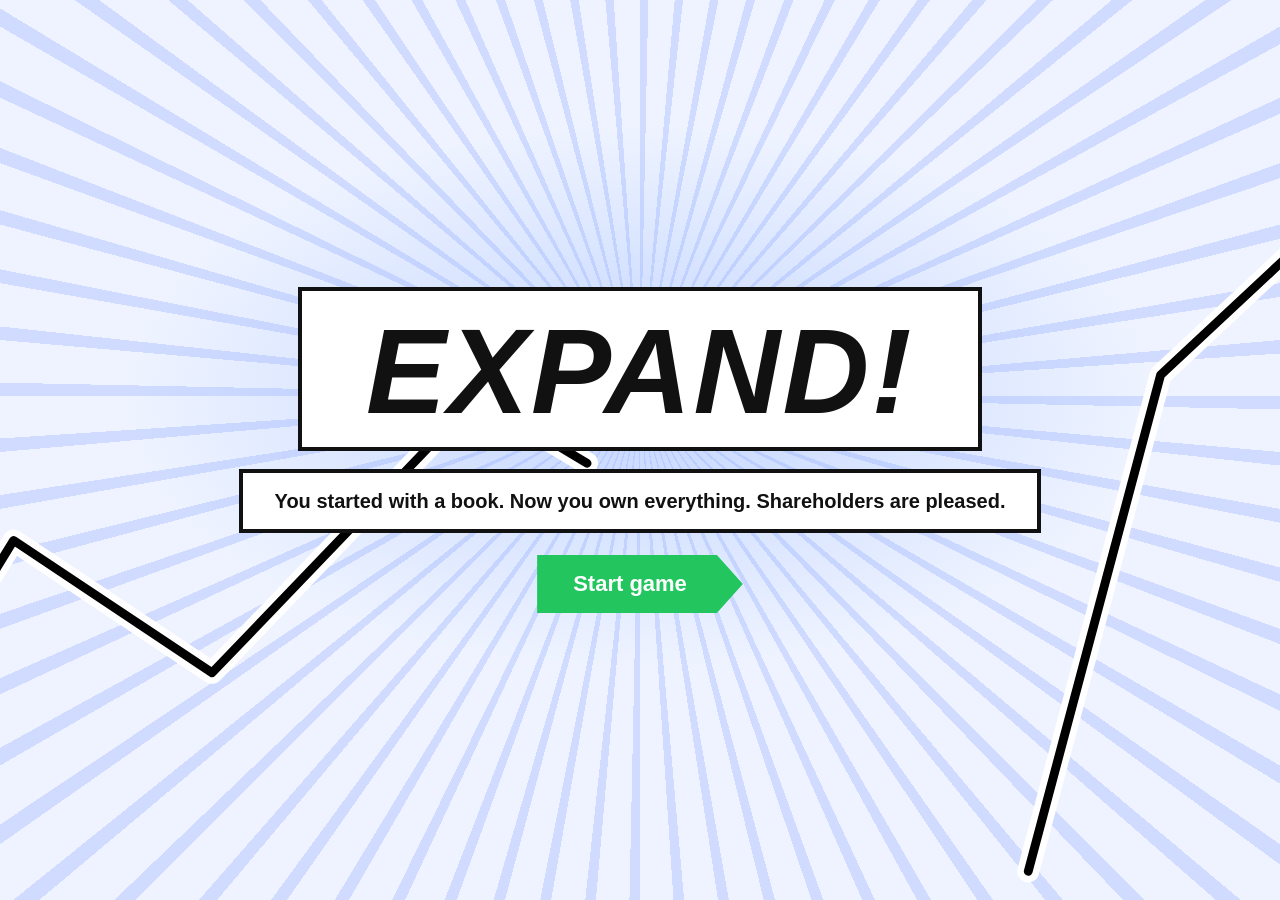
==== commit e03362fa: "new design" ====
--- a/game/index.html
+++ b/game/index.html
@@ -10,11 +10,26 @@
 
 <!-- ── Start Screen ─────────────────────────────────────────────── -->
 <div id="start-screen">
+
+  <!-- Stock chart lines (SVG, behind content) -->
+  <svg class="start-chart" viewBox="0 0 1456 816" preserveAspectRatio="xMidYMid slice" xmlns="http://www.w3.org/2000/svg">
+    <!-- Left chart: white outline then black line -->
+    <path d="M -30,800 L 160,490 L 340,610 L 580,360 L 680,420" stroke="white" stroke-width="20" fill="none" stroke-linecap="round" stroke-linejoin="round"/>
+    <path d="M -30,800 L 160,490 L 340,610 L 580,360 L 680,420" stroke="black" stroke-width="8"  fill="none" stroke-linecap="round" stroke-linejoin="round"/>
+    <!-- Right chart -->
+    <path d="M 1080,790 L 1200,340 L 1500,60" stroke="white" stroke-width="20" fill="none" stroke-linecap="round" stroke-linejoin="round"/>
+    <path d="M 1080,790 L 1200,340 L 1500,60" stroke="black" stroke-width="8"  fill="none" stroke-linecap="round" stroke-linejoin="round"/>
+  </svg>
+
   <div class="start-inner">
-    <h1 class="start-logo"  id="start-headline">EXPAND!</h1>
-    <p class="start-tagline" id="start-tagline">You started with a book. Now you own everything. Shareholders are pleased.</p>
-    <button class="start-btn" id="start-cta" onclick="window.startGame()">START GAME</button>
-    <p class="start-note"    id="start-resume" hidden>Session in progress — resume where you left off</p>
+    <div class="start-title-box">
+      <h1 class="start-logo" id="start-headline">EXPAND!</h1>
+    </div>
+    <div class="start-tagline-box">
+      <p class="start-tagline" id="start-tagline">You started with a book. Now you own everything. Shareholders are pleased.</p>
+    </div>
+    <button class="start-btn" id="start-cta" onclick="window.startGame()">Start game</button>
+    <p class="start-note" id="start-resume" hidden>Session in progress — resume where you left off</p>
   </div>
 </div>
 
--- a/game/css/style.css
+++ b/game/css/style.css
@@ -26,53 +26,95 @@
 /* ── Start Screen ───────────────────────────────────────────────── */
 #start-screen {
   position: fixed; inset: 0;
-  background: var(--black);
   display: flex; align-items: center; justify-content: center;
   z-index: 100;
+  overflow: hidden;
+  /* Sunburst: thin blue lines radiating from near-center */
+  background-color: #eef3ff;
+  background-image:
+    radial-gradient(ellipse 40% 30% at 50% 44%, rgba(140,175,255,0.45) 0%, transparent 100%),
+    repeating-conic-gradient(
+      from 0deg at 50% 44%,
+      rgba(70,110,255,0.18) 0deg 1.2deg,
+      transparent 1.2deg 5deg
+    );
 }
 #start-screen.hidden { display: none; }
 
-.start-inner { text-align: center; padding: 40px; }
+/* SVG stock charts — full-bleed, pointer-events off */
+.start-chart {
+  position: absolute;
+  inset: 0;
+  width: 100%; height: 100%;
+  pointer-events: none;
+}
+
+.start-inner {
+  position: relative;
+  z-index: 2;
+  display: flex;
+  flex-direction: column;
+  align-items: center;
+  gap: 18px;
+  text-align: center;
+  padding: 40px;
+}
+
+/* Title box */
+.start-title-box {
+  background: var(--white);
+  border: 4px solid var(--black);
+  padding: 20px 64px 16px;
+}
 
 .start-logo {
-  font-size: 80px;
-  font-weight: bold;
-  color: var(--white);
-  letter-spacing: 0.06em;
-  margin-bottom: 16px;
+  font-size: clamp(64px, 10vw, 120px);
+  font-weight: 900;
+  font-style: italic;
+  color: var(--black);
+  letter-spacing: 0.02em;
+  line-height: 1;
+  text-transform: uppercase;
+}
+
+/* Tagline box */
+.start-tagline-box {
+  background: var(--white);
+  border: 4px solid var(--black);
+  padding: 14px 32px;
 }
 
 .start-tagline {
-  font-size: 14px;
-  color: #666;
-  letter-spacing: 0.06em;
-  text-transform: uppercase;
-  margin-bottom: 56px;
-  max-width: 440px;
-  line-height: 1.6;
-}
-
+  font-size: clamp(14px, 1.6vw, 20px);
+  font-weight: 700;
+  color: var(--black);
+  text-transform: none;
+  letter-spacing: 0;
+  line-height: 1.4;
+}
+
+/* Arrow/chevron button */
 .start-btn {
   font-family: inherit;
-  font-size: 18px;
-  font-weight: bold;
-  letter-spacing: 0.12em;
+  font-size: clamp(16px, 1.8vw, 22px);
+  font-weight: 700;
+  letter-spacing: 0;
+  text-transform: none;
+  color: var(--white);
+  background: #22c55e;
+  border: none;
+  padding: 16px 56px 16px 36px;
+  cursor: pointer;
+  clip-path: polygon(0 0, calc(100% - 26px) 0, 100% 50%, calc(100% - 26px) 100%, 0 100%);
+  margin-top: 4px;
+}
+.start-btn:hover { background: #16a34a; }
+
+.start-note {
+  font-size: 11px;
+  color: #666;
+  letter-spacing: 0.06em;
   text-transform: uppercase;
-  padding: 18px 64px;
-  background: var(--white);
-  color: var(--black);
-  border: none;
-  border-radius: 100px;
-  cursor: pointer;
-  display: inline-block;
-  margin-bottom: 20px;
-}
-.start-btn:hover { background: #e0e0e0; }
-
-.start-note {
-  font-size: 11px;
-  color: #555;
-  letter-spacing: 0.08em;
 }
 
 /* ── Main game wrapper ──────────────────────────────────────────── */
